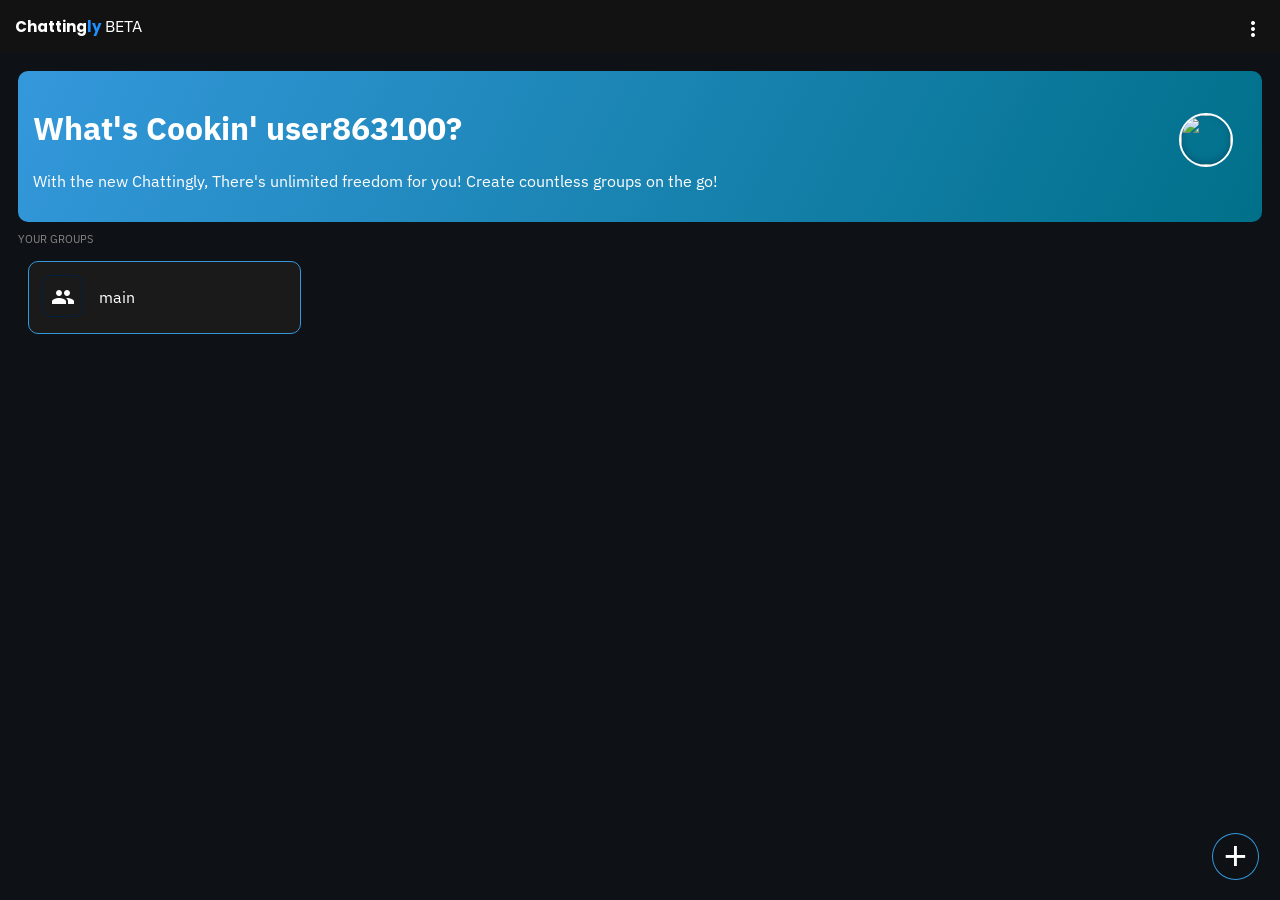
==== index.html @ cb5237d5 "Update index.html gsc" ====
<!DOCTYPE html>
<html lang="en" class='h-100'>

<head>
	<!-- Required meta tags -->
	<meta charset="utf-8">
	<meta name="viewport" content="width=device-width, initial-scale=1">
	<link rel="manifest" href="manifest.json" />
	<link rel='icon'
		href='https://media.discordapp.net/attachments/911886961273348096/1081887631643791470/Untitled502_20230305160449.png?'>
	<meta name="description"
		content="Server List | Chattingly Let's you connect with all others, beyond the comfort zone!">
	<meta property="og:image"
		content="https://media.discordapp.net/attachments/911886961273348096/1081886285431574638/Untitled502_20230305155920.png?width=405&height=405">
	<link href='app.css' rel='stylesheet'>
	<link href="https://fonts.googleapis.com/icon?family=Material+Icons" rel="stylesheet">
	<meta name="google-site-verification" content="isBIraFLlmhPc-jLFbRaol1llNl0m4lupZiduzz_kZA" />

	<title>Chattingly</title>

</head>

<body>
	<script src="gl.js" defer></script>
	<div id="nav">
		<b class="title">Chatting<span style="color: dodgerblue">ly</span></b> BETA
		<div class="dropdown" style="float:right;">
			<b class="menuic dropbtn"><i class="material-icons">more_vert</i></b>
			<div class="dropdown-content">
				<a onclick="pmon()">Profile</a>
				<a href="/policy.md">Legal</a>
			</div>
		</div>
	</div>
	<div id="myModal" class="modal">
		<!-- Profile / About Me -->
		<div class="modal-content">
			<span class="close" onclick="pmoff()"><i class="material-icons">arrow_back</i></span>
			<span>Profile</span>
			<hr>
			<div id="profc">
				<input class="norminp" contenteditable="true" id="edname" maxlength="20"><br>
				<span class="gtitle">Info Color</span>
				<div class="styled-color-input">
					<input type="color" value="dodgerblue" id="icls">
				</div><br>
				<span class="gtitle">About Me</span>
				<textarea class="normte" maxlength="180" id="eddesc"></textarea>
				<br>
				<button class="bigb" onclick="saved()">Save</button>
			</div>
			<br>
			<h1 style="display: inline-block;">Theme</h1><b
				style="background-color: #ff0000; color: #ffffff; margin-left: 10px; border-radius: 3px; padding: 3px; display: inline-block; transform: translate(9px, -4px);">
				new
			</b>
			<div class="button-container">
				<button class="circle-button blue" onclick="setthe(this, '#00708a')">
					<span class="label">Sea Blue</span>
				</button>
				<button class="circle-button red" onclick="setthe(this, '#750014')">
					<span class="label">Red Forest</span>
				</button>
				<button class="circle-button green" onclick="setthe(this, '#0c5200')">
					<span class="label">Trees</span>
				</button>
				<button class="circle-button yellow" onclick="setthe(this, '#524000')">
					<span class="label">Autumn</span>
				</button>
			</div>

			<br>
		</div>
	</div>
	<script>
		let luc = localStorage.getItem("lcolor");
		if (luc == null || luc == "") {
			let x = "#009dff";
			localStorage.setItem("lcolor", x);
			document.querySelector("#icls").value = localStorage.getItem("lcolor");
		} else {
			document.querySelector("#icls").value = luc;
		}

		if (localStorage.getItem("uname") == null || localStorage.getItem("uname") == "") {
			let x = "user" + Math.floor(Math.random() * 999) + 100;
			localStorage.setItem("uname", x);
			console.log("un set");
alert("Welcome To Chattingly!\n\nremember to check out Chattingly legal short note located at https://chattingly.netlify.app/policy.md")
		}
		document.getElementById("edname").value = localStorage.getItem("uname")
		document.getElementById("eddesc").value = localStorage.getItem("udesc");
		console.log("un disp suc");
		console.log(localStorage.getItem("uname"));

		function saved() {
			localStorage.setItem("uname", document.getElementById("edname").value)
			localStorage.setItem("udesc", document.getElementById("eddesc").value)
			localStorage.setItem("lcolor", document.getElementById("icls").value)
		}
		// Get the modal
		var modal = document.getElementById("myModal");

		// Get the button that opens the modal
		var btn = document.getElementById("myBtn");

		// Get the <span> element that closes the modal
		var span = document.getElementsByClassName("close")[0];

		function pmon() {
			document.getElementById("myModal").style.display = "block";
			document.getElementById("edname").innerHTML = localStorage.getItem("uname")
			document.getElementById("eddesc").innerHTML = localStorage.getItem("udesc");
		}
		function pmoff() {
			document.getElementById("myModal").style.display = "none";
		}
	</script>

	<div id="groups">
		<div class="welcome" id="welcomemain">
			<img onclick="pmon()"
				src="https://www.ateneo.edu/sites/default/files/2021-11/istockphoto-517998264-612x612.jpeg">
			<h1 id="welcome">Oh Man, I Can't move, I Want JS!</h1>
			<p>With the new Chattingly, There's unlimited freedom for you! Create countless groups on the go!</p>

		</div>
		<span class="gtitle">your Groups</span>
		<div id="grouplist">
			<div class="group">
				<b onclick="openw('/app/?h=main')"><i class="material-icons">people</i></b>
				<a>main</a>
				<button class="del" onclick="rem(this)"><i class="material-icons">delete</i></button>
			</div>
		</div>
	</div><button class="addb" onclick="addg()">
		+
	</button>
	<script>

		document.getElementById("welcome").innerHTML = 'What\'s Cookin\' ' + localStorage.getItem('uname') + '?';
		if (localStorage.getItem("lists") != null) {
			document.getElementById("grouplist").innerHTML = localStorage.getItem("lists");
		}
		function openw(par) {
			location.assign(par);
		}
		function addg() {
			let ngname = prompt("Enter A New Group Name\n\n(The group name 'main' or '' will connect to the chattingly mainstream chat.)");
			if (ngname != null || ngname != "") {
				document.getElementById("grouplist").innerHTML += `<div class="group">
			<b onclick="openw('/app/?h=` + ngname + `')"><i class="material-icons">people</i></b><button class="del" onclick="rem(this)"><i class="material-icons">delete</i></button>
			<a class="gname">` + ngname + `</a>
		</div>`;
				save();

			}
		}

		function setthe(val, z) {
			let x = window.getComputedStyle(val).backgroundColor;
			localStorage.setItem("ThCook", x);
			localStorage.setItem("ThCook2", z);
			location.reload();
		}

		function darkenRGBAColor(rgbaColor, darknessFactor) {
			// Parse the RGBA color string
			var colorValues = rgbaColor.match(/\d+/g);
			var red = parseInt(colorValues[0]);
			var green = parseInt(colorValues[1]);
			var blue = parseInt(colorValues[2]);

			// Calculate the darkened color channels
			var darkenedRed = Math.round(red * (1 - darknessFactor));
			var darkenedGreen = Math.round(green * (1 - darknessFactor));
			var darkenedBlue = Math.round(blue * (1 - darknessFactor));

			// Return the darkened RGBA color string
			return "rgba(" + darkenedRed + ", " + darkenedGreen + ", " + darkenedBlue + ")";
		}

		function rem(e) {
			if (confirm(`Do you want to delete this group?\n\nYou won't be able to join this group unless you know its name.`)) {
				e.parentElement.remove();
				save();
			}
		}

		function save() {
			localStorage.setItem("lists", document.getElementById("grouplist").innerHTML);

			return "saved.";
		}
	</script>
---- app.css ----
@import url('https://fonts.googleapis.com/css2?family=IBM+Plex+Sans:wght@500&display=swap&family=Poppins:wght@400');
html {
	scroll-behavior: smooth;
	width: 100%;
}

::-webkit-scrollbar {
	width: 2px;
}
::-webkit-scrollbar-track {
	background: black;
}

::-webkit-scrollbar-thumb {
	background: #888;
}

::-webkit-scrollbar-thumb:hover {
	background: #555;
}

body {
	background: rgb(14, 17, 21);
	font-family: 'IBM Plex Sans', sans-serif;
	background-attachment: fixed;
	color: #fff;
	user-select: none;
	margin: 0;
	transition: 0.3s;
}

.title {
  font-size: 15px;
	font-family: "poppins", sans-serif;
}

#nav {
  background-color: #121212;
  padding: 15px;
}

#groups {
	padding: 18px;
	overflow-x: hidden;
	padding-bottom: 100px;
}

.group {
  transition: 0.3s;
  cursor: pointer;
	white-space: nowrap;
	padding: 17px 13px;
	  display: inline-table;
	  margin-bottom: 1px;
	  border-radius: 10px;
	  margin-right: 10;
	margin: 10px;
	  box-shadow: none;
	  width: calc(25vw - 75px);
	overflow: hidden;
  text-overflow: ellipsis;
	background: rgb(26, 26, 26);
	border: 1px solid var(--main-color);
	min-width: 200px;
}

#grouplist {
	display: inline-block;
}

.group b {
  text-align: center;
  padding: 8px;
  margin-right: 15px;
  font-size: 19px;
  border-radius: 10px;
  border: 1px solid #001f3f;
	transition: 0.2s;
}

.gtitle {
	display: block;
	margin: 0;
	color: #878787;
	text-transform: uppercase;
	font-size: 11px;
	margin-bottom: 5px;
}

.group:hover .del {
	opacity: 100%;
}

.material-icons {
	transform: translateY(6px);
}

.del {
	padding: 5px;
	border-radius: 5px;
	color: white;
	background-color: transparent;
	border: none;
	display: float;
	opacity: 0%;
	float: right;
	transition: 0.2s;
}

.del:hover {
	color: #FF4136;
}

.addb {
    position: fixed;
    bottom: 20px;
    right: 21px;
    z-index: 99;
	background-color: transparent;
	backdrop-filter: blur(10px);
    outline: none;
    font-size: 40px;
    border: 1px solid var(--main-color);
	color: #fff;
    border-radius: 50%;
    padding: 0px 11px;
    transition: 0.3s;
	}

.addb:hover {
    transform: rotateZ(90deg);
	background-color: var(--main-color);
}


@media screen and (max-width: 400px) {
  .group {
	  padding: 17px 13px;
	  display: block;
	  margin-bottom: 0;
	  margin: 0;
	  margin-top: 5px;
	  border-radius: 5px;
	  margin-right: 0;
	  width: calc(100vw - 38px);
	  background-image: none;
	  box-shadow: rgba(0, 0, 0, 0.35) 0px -50px 36px -28px inset;
  }

	#groups {
		padding: 5px;
	}
}

.menuic {
	float: right;
	transform: translateY(-4px);
	transition: 0.3s;
}

.menuic:hover {
	color: #bababa;
}

.dropbtn {
	background-color: transparent;
	color: #fff;
  border: none;
  cursor: pointer;
}

.dropdown {
  position: relative;
  display: inline-block;
}

.dropdown-content {
  display: none;
  position: absolute;
  right: 0;
  min-width: 160px;
  box-shadow: rgba(50, 50, 93, 0.25) 0px 6px 12px -2px, rgba(0, 0, 0, 0.3) 0px 3px 7px -3px;
  z-index: 1;
	transform: translate(15px, 30px);
	border-radius: 5px;
	background-color: #242424;
	border: 1px solid grey;
}

.dropdown-content a {
  color: #fafafa;
  padding: 12px 16px;
  text-decoration: none;
  display: block;
	border-radius: 10px;
}

.dropdown-content a:hover {border-radius: 10px;}

.dropdown:hover .dropdown-content {
  display: block;
}

.modal {
  display: none; /* Hidden by default */
  position: fixed; /* Stay in place */
  z-index: 1; /* Sit on top */
  left: 0;
  top: 0;
  width: 100%; /* Full width */
  height: 100%; /* Full height */
  overflow: auto; /* Enable scroll if needed */
  background-color: rgb(0,0,0); /* Fallback color */
  background-color: rgba(0,0,0,0.4); /* Black w/ opacity */
}

/* Modal Content */
.modal-content {
  background-color: #121212;
	padding-bottom: 100px;
  padding: 20px;
	width: 80vw;
	margin: auto;
	border-radius: 10px;
	margin-top: 10vh;
}

/* The Close Button */
.close {
  color: #ffffff;
	display: inline-block;
  font-size: 28px;
  font-weight: bold;
	transition: 0.3s;
}

.close:hover,
.close:focus {
  color: #dbdbdb;
  text-decoration: none;
  cursor: pointer;
}

hr {
    border: 0;
    height: 0;
    border-top: 1px solid rgba(0, 0, 0, 0.1);
    border-bottom: 1px solid rgba(255, 255, 255, 0.3);
}
[contenteditable] {
  outline: 0px solid transparent;
}

textarea:focus {
	outline: 0px solid transparent;
}

.normte {
	padding: 10px;
	border: 10px;
	background-color: #2b2b2b;
	border-radius: 5px;
	color: #fff;
	font-size: 12px;
	font-family: "poppins", sans-serif;
	width: 100%;
	height: 50px;
	border-bottom: 2px solid var(--main-color);
	resize: none;
}


.norminp {
	border: 0px;
	background-color: #00000000;
	color: #fff;
	font-size: 2rem;
	border-bottom: 2px solid var(--main-color);
	font-family: "poppins", sans-serif;
	width: 100%;
	margin-bottom: 10px;
}

.welcome {
	padding: 15px;
	border-radius: 10px;
	background: var(--main-color);
background: linear-gradient(297deg, var(--dark-color) 0%, var(--main-color) 100%);
	margin-bottom: 10px;
}

.welcome h1, .welcome p {
	padding-right: 100px;
}

.welcome img {
	border-radius: 50%;
	border: 2px solid white;
	box-shadow: rgba(50, 50, 93, 0.25) 0px 50px 100px -20px, rgba(0, 0, 0, 0.3) 0px 30px 60px -30px, rgba(10, 37, 64, 0.35) 0px -2px 6px 0px inset;
	float: right;
	height: 50px;
	width: 50px;
	object-fit: cover;
	transform: translate(-14px, 27px);
	cursor: pointer;
}

.styled-color-input {
  position: relative;
  margin-bottom: 20px;
  display: inline-flex;
  align-items: center;
}

.styled-color-input input {
  display: inline-block;
  height: 30px;
  border: 1px solid #ccc;
  border-radius: 3px;
  outline: none;
  cursor: pointer;
  transition: border-color 0.3s ease-in-out;
}

.styled-color-input input::-webkit-color-swatch-wrapper {
  padding: 0;
}

.styled-color-input input::-webkit-color-swatch {
  border: none;
  border-radius: 3px;
}

.styled-color-input input:focus {
  border-color: #5264AE;
}

.button-container {
  display: flex;
  justify-content: center;
  border-radius: 15px;
  background-color: #333333;
  overflow: hidden;
  height: 75px;
  padding: 10px;
  width: 270px;
}

.circle-button {
  width: 50px;
  height: 50px;
  border-radius: 50%;
  border: none;
  margin: 5px;
  position: relative;
}

.label {
  position: absolute;
  top: calc(100% + 5px); /* Add 5px spacing to the top */
  left: 50%;
  transform: translateX(-50%);
  font-size: 12px;
  font-weight: bold;
  white-space: nowrap;
  color: #ffffff;
}

.blue {
  background-color: #3498db;
}

.red {
  background-color: red;
}

.green {
  background-color: #2ecc71;
}

.yellow {
  background-color: #eaa500;
}

:root {
  --main-color: #3498db;
}

.bigb {
	width: 50px;
	padding: 10px 5px;
	background-color: var(--main-color);
	border-radius: 5px;
	border: 1px solid transparent;
	color: white;
	transition: 0.3s;
}

.bigb:hover {
	background-color: transparent;
	border: 1px solid var(--main-color);
	color: white;
}

#profc {
	width: 70vw;
	max-width: 300px;
	
}
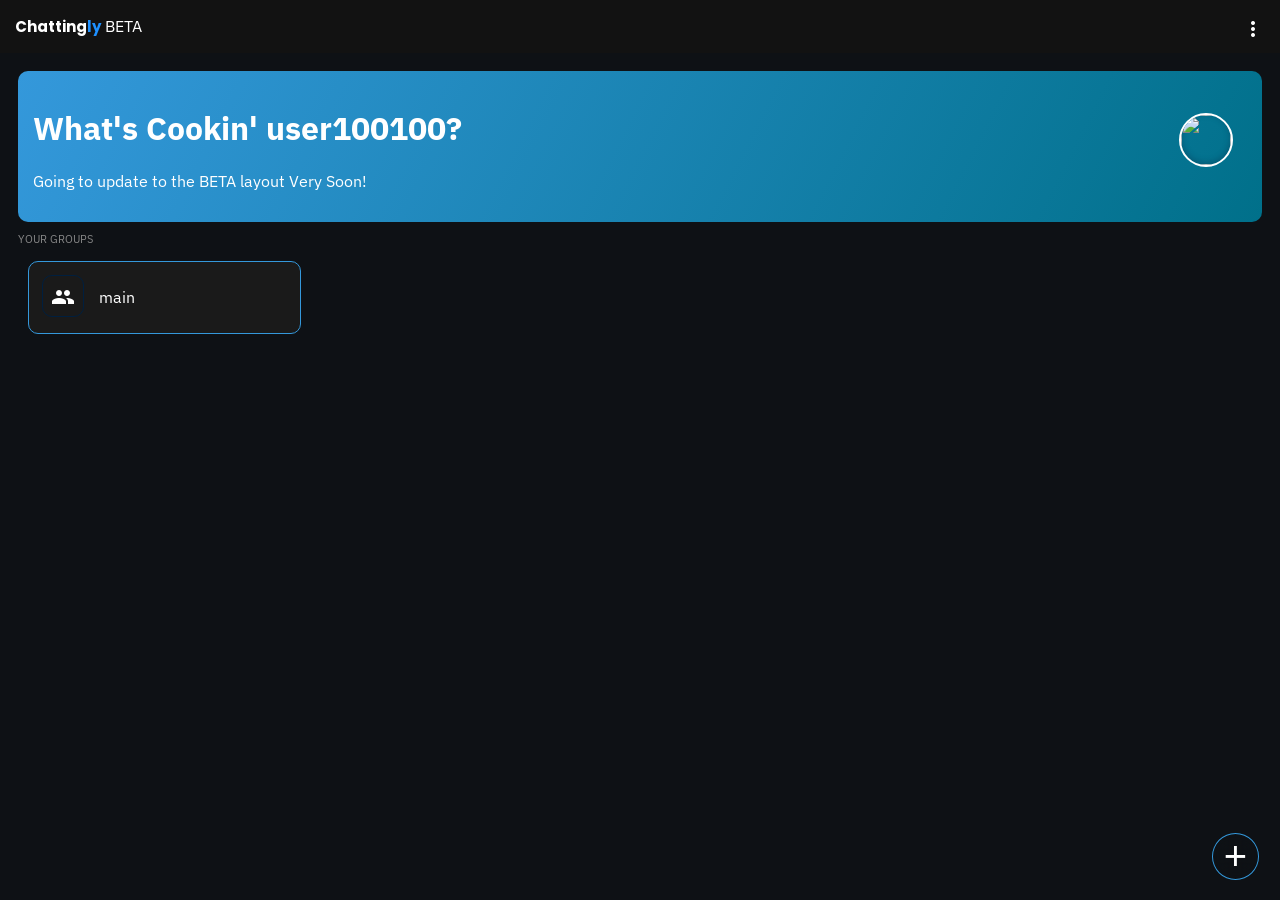
==== commit 7b88e30a: "Update index.html" ====
--- a/index.html
+++ b/index.html
@@ -122,7 +122,7 @@
 			<img onclick="pmon()"
 				src="https://www.ateneo.edu/sites/default/files/2021-11/istockphoto-517998264-612x612.jpeg">
 			<h1 id="welcome">Oh Man, I Can't move, I Want JS!</h1>
-			<p>With the new Chattingly, There's unlimited freedom for you! Create countless groups on the go!</p>
+			<p>Going to update to the BETA layout Very Soon!</p>
 
 		</div>
 		<span class="gtitle">your Groups</span>
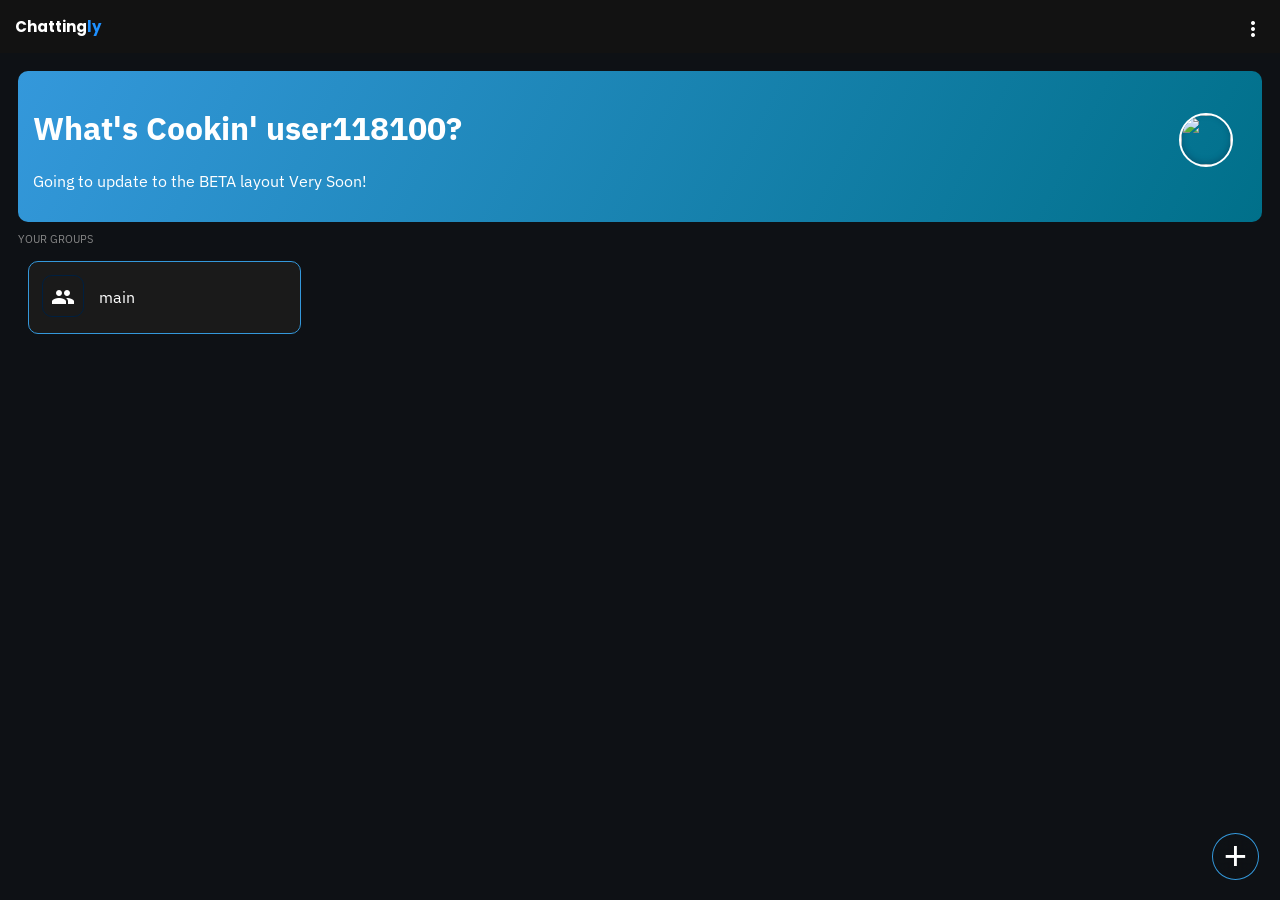
==== commit 0aa5e76f: "Update index.html" ====
--- a/index.html
+++ b/index.html
@@ -23,7 +23,7 @@
 <body>
 	<script src="gl.js" defer></script>
 	<div id="nav">
-		<b class="title">Chatting<span style="color: dodgerblue">ly</span></b> BETA
+		<b class="title">Chatting<span style="color: dodgerblue">ly</span></b>
 		<div class="dropdown" style="float:right;">
 			<b class="menuic dropbtn"><i class="material-icons">more_vert</i></b>
 			<div class="dropdown-content">
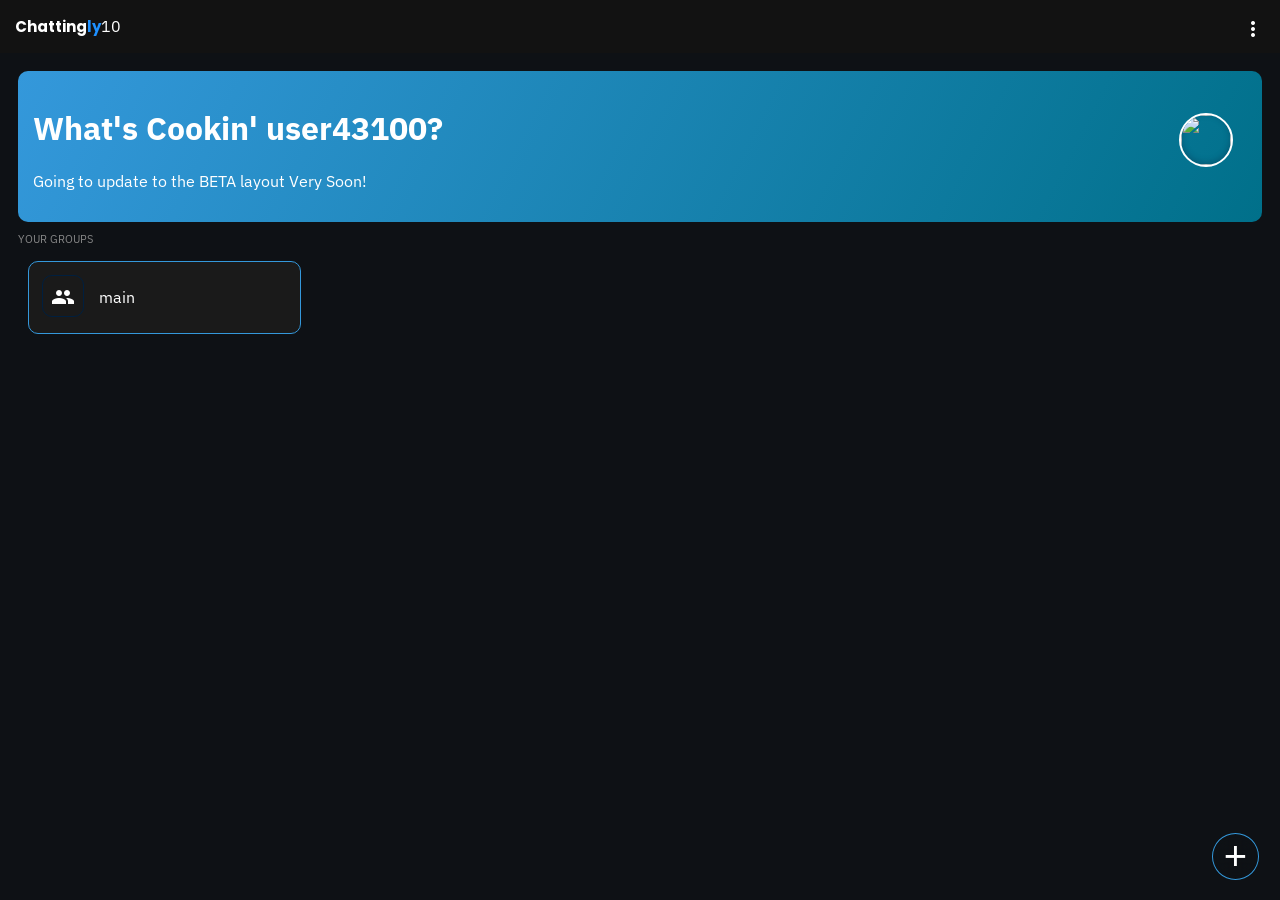
==== commit dd4a4432: "Update index.html" ====
--- a/index.html
+++ b/index.html
@@ -23,7 +23,7 @@
 <body>
 	<script src="gl.js" defer></script>
 	<div id="nav">
-		<b class="title">Chatting<span style="color: dodgerblue">ly</span></b>
+		<b class="title">Chatting<span style="color: dodgerblue">ly</span></b>10
 		<div class="dropdown" style="float:right;">
 			<b class="menuic dropbtn"><i class="material-icons">more_vert</i></b>
 			<div class="dropdown-content">
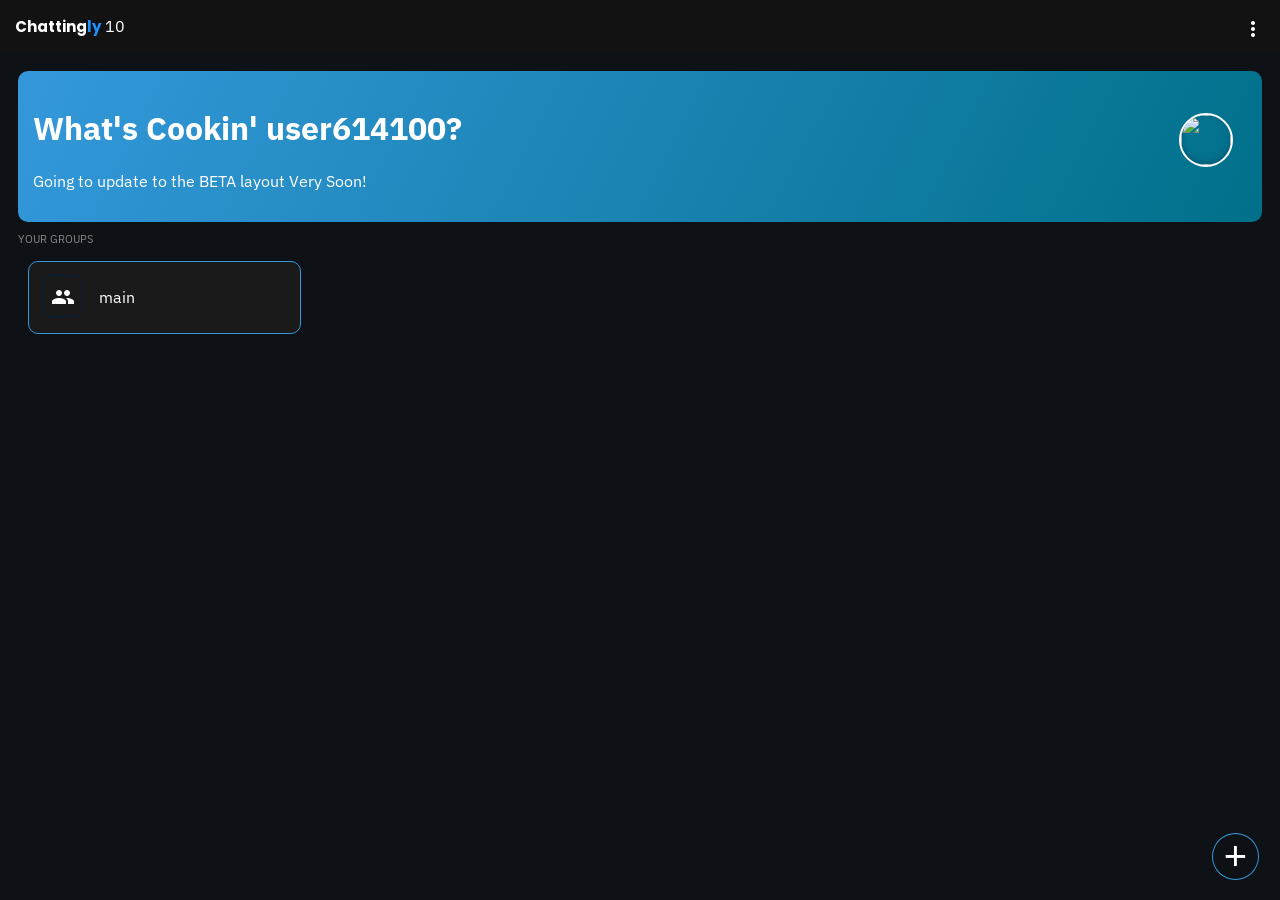
==== commit a37ff401: "Update index.html" ====
--- a/index.html
+++ b/index.html
@@ -23,7 +23,7 @@
 <body>
 	<script src="gl.js" defer></script>
 	<div id="nav">
-		<b class="title">Chatting<span style="color: dodgerblue">ly</span></b>10
+		<b class="title">Chatting<span style="color: dodgerblue">ly</span></b> 10
 		<div class="dropdown" style="float:right;">
 			<b class="menuic dropbtn"><i class="material-icons">more_vert</i></b>
 			<div class="dropdown-content">
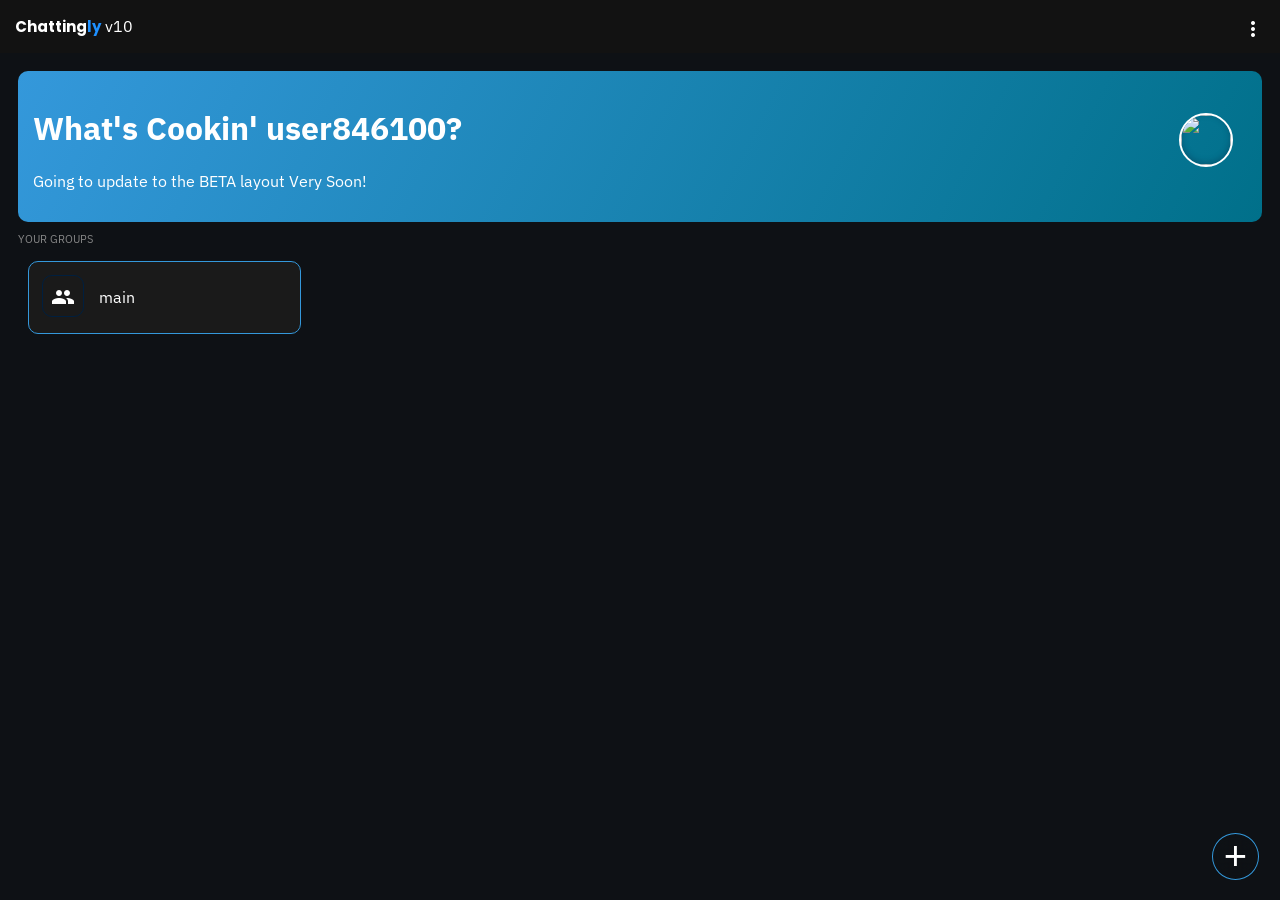
==== commit 5e54e7ff: "Update index.html" ====
--- a/index.html
+++ b/index.html
@@ -23,7 +23,7 @@
 <body>
 	<script src="gl.js" defer></script>
 	<div id="nav">
-		<b class="title">Chatting<span style="color: dodgerblue">ly</span></b> 10
+		<b class="title">Chatting<span style="color: dodgerblue">ly</span></b> v10
 		<div class="dropdown" style="float:right;">
 			<b class="menuic dropbtn"><i class="material-icons">more_vert</i></b>
 			<div class="dropdown-content">
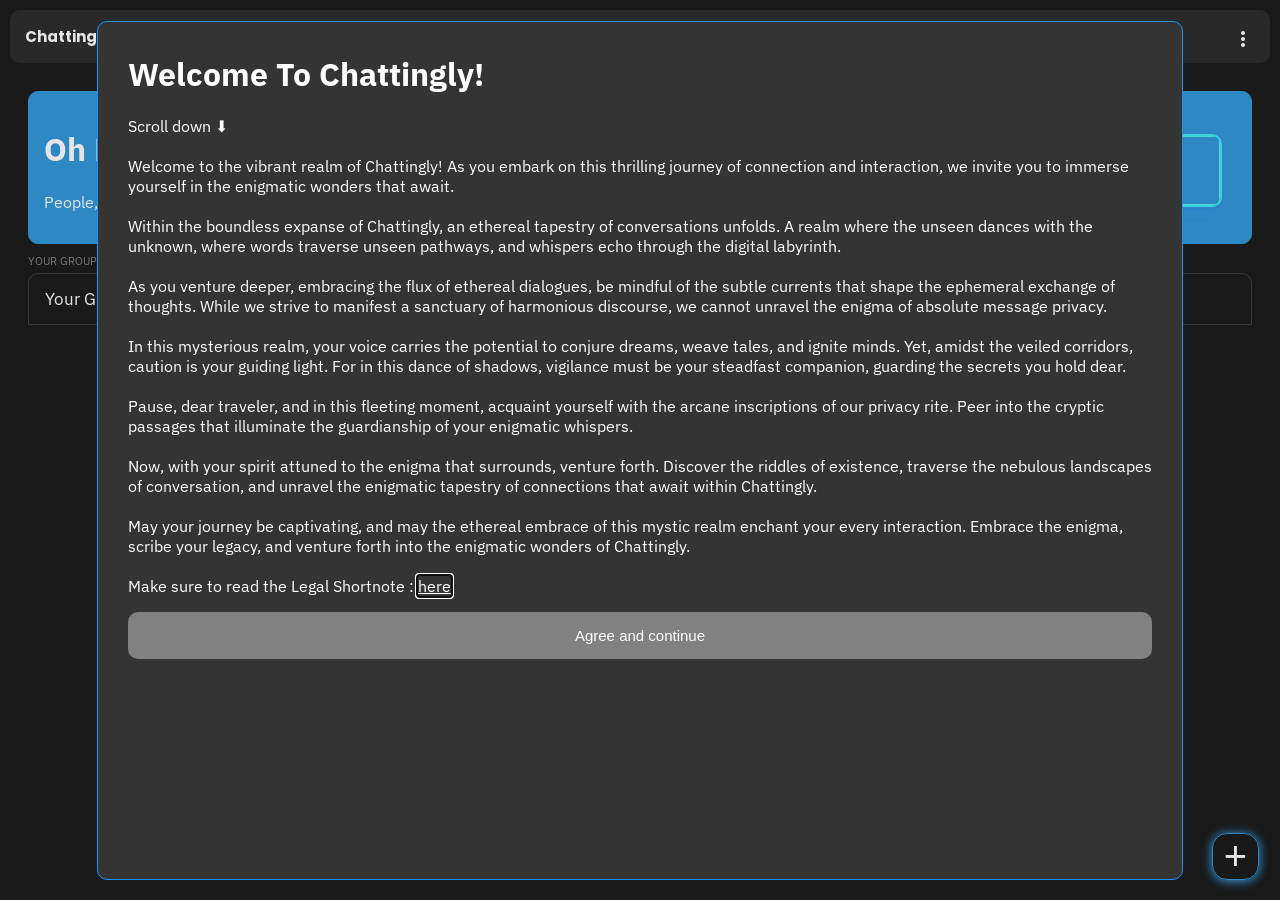
==== commit a5bd7d90: "11" ====
--- a/index.html
+++ b/index.html
@@ -5,47 +5,47 @@
 	<!-- Required meta tags -->
 	<meta charset="utf-8">
 	<meta name="viewport" content="width=device-width, initial-scale=1">
-	<link rel="manifest" href="manifest.json" />
+	<link rel="manifest" href="/app.webmanifest" />
 	<link rel='icon'
 		href='https://media.discordapp.net/attachments/911886961273348096/1081887631643791470/Untitled502_20230305160449.png?'>
-	<meta name="description"
-		content="Server List | Chattingly Let's you connect with all others, beyond the comfort zone!">
+	<meta name="description" content="Log on To chattingly Web chat Application with Auto Log In! By adthoughtsglobal">
 	<meta property="og:image"
 		content="https://media.discordapp.net/attachments/911886961273348096/1081886285431574638/Untitled502_20230305155920.png?width=405&height=405">
 	<link href='app.css' rel='stylesheet'>
 	<link href="https://fonts.googleapis.com/icon?family=Material+Icons" rel="stylesheet">
-	<meta name="google-site-verification" content="isBIraFLlmhPc-jLFbRaol1llNl0m4lupZiduzz_kZA" />
+	<script src="launcher.js" defer></script>
 
-	<title>Chattingly</title>
+	<title>Chattingly - Chat Like Insane!</title>
 
 </head>
 
 <body>
 	<script src="gl.js" defer></script>
 	<div id="nav">
-		<b class="title">Chatting<span style="color: dodgerblue">ly</span></b> v10
+		<b class="title">Chatting<span style="color: var(--main-color);">ly</span></b> BETA
 		<div class="dropdown" style="float:right;">
 			<b class="menuic dropbtn"><i class="material-icons">more_vert</i></b>
 			<div class="dropdown-content">
-				<a onclick="pmon()">Profile</a>
-				<a href="/policy.md">Legal</a>
+				<a href="javascript:void(0);" onclick="pmon()">Profile</a>
+				<a href="https://chattingly.netlify.app/policy.md">Legal</a>
 			</div>
 		</div>
 	</div>
-	<div id="myModal" class="modal">
+	<dialog id="myModal" class="modal">
 		<!-- Profile / About Me -->
 		<div class="modal-content">
 			<span class="close" onclick="pmoff()"><i class="material-icons">arrow_back</i></span>
-			<span>Profile</span>
+			<span>Back</span>
 			<hr>
-			<div id="profc">
-				<input class="norminp" contenteditable="true" id="edname" maxlength="20"><br>
+			<div id="profc"><br>
+				<span class="gtitle">Username</span>
+				<input class="norminp inp" contenteditable="true" id="edname" maxlength="20"><br>
 				<span class="gtitle">Info Color</span>
 				<div class="styled-color-input">
 					<input type="color" value="dodgerblue" id="icls">
 				</div><br>
 				<span class="gtitle">About Me</span>
-				<textarea class="normte" maxlength="180" id="eddesc"></textarea>
+				<textarea class="normte inp" maxlength="180" id="eddesc"></textarea>
 				<br>
 				<button class="bigb" onclick="saved()">Save</button>
 			</div>
@@ -71,125 +71,91 @@
 
 			<br>
 		</div>
-	</div>
-	<script>
-		let luc = localStorage.getItem("lcolor");
-		if (luc == null || luc == "") {
-			let x = "#009dff";
-			localStorage.setItem("lcolor", x);
-			document.querySelector("#icls").value = localStorage.getItem("lcolor");
-		} else {
-			document.querySelector("#icls").value = luc;
-		}
-
-		if (localStorage.getItem("uname") == null || localStorage.getItem("uname") == "") {
-			let x = "user" + Math.floor(Math.random() * 999) + 100;
-			localStorage.setItem("uname", x);
-			console.log("un set");
-alert("Welcome To Chattingly!\n\nremember to check out Chattingly legal short note located at https://chattingly.netlify.app/policy.md")
-		}
-		document.getElementById("edname").value = localStorage.getItem("uname")
-		document.getElementById("eddesc").value = localStorage.getItem("udesc");
-		console.log("un disp suc");
-		console.log(localStorage.getItem("uname"));
-
-		function saved() {
-			localStorage.setItem("uname", document.getElementById("edname").value)
-			localStorage.setItem("udesc", document.getElementById("eddesc").value)
-			localStorage.setItem("lcolor", document.getElementById("icls").value)
-		}
-		// Get the modal
-		var modal = document.getElementById("myModal");
-
-		// Get the button that opens the modal
-		var btn = document.getElementById("myBtn");
-
-		// Get the <span> element that closes the modal
-		var span = document.getElementsByClassName("close")[0];
-
-		function pmon() {
-			document.getElementById("myModal").style.display = "block";
-			document.getElementById("edname").innerHTML = localStorage.getItem("uname")
-			document.getElementById("eddesc").innerHTML = localStorage.getItem("udesc");
-		}
-		function pmoff() {
-			document.getElementById("myModal").style.display = "none";
-		}
-	</script>
+	</dialog>
 
 	<div id="groups">
 		<div class="welcome" id="welcomemain">
 			<img onclick="pmon()"
-				src="https://www.ateneo.edu/sites/default/files/2021-11/istockphoto-517998264-612x612.jpeg">
+				src="https://media.discordapp.net/attachments/987606348042735676/1130068278140747856/image.png?width=147&height=147">
 			<h1 id="welcome">Oh Man, I Can't move, I Want JS!</h1>
-			<p>Going to update to the BETA layout Very Soon!</p>
+			<p>People, groups and communities - explore the new chattingly!</p>
 
 		</div>
 		<span class="gtitle">your Groups</span>
-		<div id="grouplist">
-			<div class="group">
-				<b onclick="openw('/app/?h=main')"><i class="material-icons">people</i></b>
-				<a>main</a>
-				<button class="del" onclick="rem(this)"><i class="material-icons">delete</i></button>
+		<div class="tab">
+			<button class="tablinks" onclick="openCity(event, 'London')" id="defaultOpen">Your Groups</button>
+			<button class="tablinks" onclick="openCity(event, 'Paris'); explore();">Explore</button>
+		</div>
+
+		<div id="London" class="tabcontent">
+			<div id="grouplist">
+				<div class="group">
+					<button class="del" onclick="rem(this)"><i class="material-icons"
+							style="font-size: 20px;transform: translate(13px, -6px);">more_vert</i></button>
+					<a class="gname" style="font-size: 18px;padding: 4px;" onclick="openw('/app/?h=main')">main</a>
+					<span class="glastm">Active</span>
+					<span class="gtmd">BETA</span>
+				</div>
 			</div>
 		</div>
-	</div><button class="addb" onclick="addg()">
-		+
-	</button>
-	<script>
 
-		document.getElementById("welcome").innerHTML = 'What\'s Cookin\' ' + localStorage.getItem('uname') + '?';
-		if (localStorage.getItem("lists") != null) {
-			document.getElementById("grouplist").innerHTML = localStorage.getItem("lists");
-		}
-		function openw(par) {
-			location.assign(par);
-		}
-		function addg() {
-			let ngname = prompt("Enter A New Group Name\n\n(The group name 'main' or '' will connect to the chattingly mainstream chat.)");
-			if (ngname != null || ngname != "") {
-				document.getElementById("grouplist").innerHTML += `<div class="group">
-			<b onclick="openw('/app/?h=` + ngname + `')"><i class="material-icons">people</i></b><button class="del" onclick="rem(this)"><i class="material-icons">delete</i></button>
-			<a class="gname">` + ngname + `</a>
-		</div>`;
-				save();
+		<div id="Paris" class="tabcontent">
+			<div style="background-color: rgb(47 47 47);padding: 1px 20px;border-radius: 10px;">
+				<h3>Explore Most Active Groups and join them!</h3>
+				<p>Introducing Explore - where We all meet!</p>
+			</div>
+			<br>
+		</div>
+		<button class="addb" onclick="addg()">
+			+
+		</button>
+		<dialog id="wdialog">
+			<h1>Welcome To Chattingly!</h1>
+			<p><a onclick="scroll(0,1000)">Scroll down ⬇</a><br><br>Welcome to the vibrant realm of Chattingly! As you
+				embark on this thrilling journey of connection and
+				interaction, we invite you to immerse yourself in the enigmatic wonders that await.<br><br>
 
-			}
-		}
+				Within the boundless expanse of Chattingly, an ethereal tapestry of conversations unfolds. A realm where
+				the
+				unseen dances with the unknown, where words traverse unseen pathways, and whispers echo through the
+				digital
+				labyrinth.
+				<br><br>
+				As you venture deeper, embracing the flux of ethereal dialogues, be mindful of the subtle currents that
+				shape the ephemeral exchange of thoughts. While we strive to manifest a sanctuary of harmonious
+				discourse,
+				we cannot unravel the enigma of absolute message privacy.
+				<br><br>
+				In this mysterious realm, your voice carries the potential to conjure dreams, weave tales, and ignite
+				minds.
+				Yet, amidst the veiled corridors, caution is your guiding light. For in this dance of shadows, vigilance
+				must be your steadfast companion, guarding the secrets you hold dear.
+				<br><br>
+				Pause, dear traveler, and in this fleeting moment, acquaint yourself with the arcane inscriptions of our
+				privacy rite. Peer into the cryptic passages that illuminate the guardianship of your enigmatic
+				whispers.
+				<br><br>
+				Now, with your spirit attuned to the enigma that surrounds, venture forth. Discover the riddles of
+				existence, traverse the nebulous landscapes of conversation, and unravel the enigmatic tapestry of
+				connections that await within Chattingly.
+				<br><br>
+				May your journey be captivating, and may the ethereal embrace of this mystic realm enchant your every
+				interaction. Embrace the enigma, scribe your legacy, and venture forth into the enigmatic wonders of
+				Chattingly.<br><br>Make sure to read the Legal Shortnote : <a
+					href="https://chattingly.netlify.app/policy.md">here</a>
+			</p>
+			<button onclick="this.parentElement.close(); location.href='/auth.html?np=/'" class="acceptbtn">Agree and
+				continue</button>
+		</dialog>
+		<dialog id="gfs">
+			<h1>Group Options</h1>
+			<button class="btn1" onclick="this.parentElement.close(); this.parentElement.remove();">Delete
+				Group</button>
+			<button class="btn1" onclick="this.parentElement.close(); gfs.querySelector(':nth-child(3)').click()">Join
+				Group</button>
+			<button class="btn1" onclick="this.parentElement.close()">x</button>
+		</dialog>
+	</div>
+</body>
 
-		function setthe(val, z) {
-			let x = window.getComputedStyle(val).backgroundColor;
-			localStorage.setItem("ThCook", x);
-			localStorage.setItem("ThCook2", z);
-			location.reload();
-		}
-
-		function darkenRGBAColor(rgbaColor, darknessFactor) {
-			// Parse the RGBA color string
-			var colorValues = rgbaColor.match(/\d+/g);
-			var red = parseInt(colorValues[0]);
-			var green = parseInt(colorValues[1]);
-			var blue = parseInt(colorValues[2]);
-
-			// Calculate the darkened color channels
-			var darkenedRed = Math.round(red * (1 - darknessFactor));
-			var darkenedGreen = Math.round(green * (1 - darknessFactor));
-			var darkenedBlue = Math.round(blue * (1 - darknessFactor));
-
-			// Return the darkened RGBA color string
-			return "rgba(" + darkenedRed + ", " + darkenedGreen + ", " + darkenedBlue + ")";
-		}
-
-		function rem(e) {
-			if (confirm(`Do you want to delete this group?\n\nYou won't be able to join this group unless you know its name.`)) {
-				e.parentElement.remove();
-				save();
-			}
-		}
-
-		function save() {
-			localStorage.setItem("lists", document.getElementById("grouplist").innerHTML);
-
-			return "saved.";
-		}
-	</script>
+</html>
--- a/app.css
+++ b/app.css
@@ -20,13 +20,14 @@
 }
 
 body {
-	background: rgb(14, 17, 21);
-	font-family: 'IBM Plex Sans', sans-serif;
-	background-attachment: fixed;
-	color: #fff;
-	user-select: none;
-	margin: 0;
-	transition: 0.3s;
+	background: rgb(28 28 28);
+    font-family: 'IBM Plex Sans', sans-serif;
+    background-attachment: fixed;
+    color: #fff;
+    user-select: none;
+    margin: 10px;
+    transition: 0.3s;
+    padding-bottom: 100px;
 }
 
 .title {
@@ -35,8 +36,9 @@
 }
 
 #nav {
-  background-color: #121212;
-  padding: 15px;
+      background-color: #2e2e2e;
+    padding: 15px;
+    border-radius: 10px;
 }
 
 #groups {
@@ -46,22 +48,26 @@
 }
 
 .group {
-  transition: 0.3s;
-  cursor: pointer;
-	white-space: nowrap;
-	padding: 17px 13px;
-	  display: inline-table;
-	  margin-bottom: 1px;
-	  border-radius: 10px;
-	  margin-right: 10;
-	margin: 10px;
-	  box-shadow: none;
-	  width: calc(25vw - 75px);
-	overflow: hidden;
-  text-overflow: ellipsis;
-	background: rgb(26, 26, 26);
+    transition: 0.3s;
+    cursor: pointer;
+    padding: 17px 13px;
+    display: inline-table;
+    margin-bottom: 1px;
+    border-radius: 10px;
+    box-shadow: none;
+    width: calc(25vw - 0px);
+    background: rgb(64 64 64);
+    /* border: 1px solid var(--main-color); */
+    color: white;
+    white-space: nowrap;
+    overflow: hidden;
+    text-overflow: ellipsis;
+    height: 43px;
+	border: 1px solid transparent;
+}
+
+.group:hover {
 	border: 1px solid var(--main-color);
-	min-width: 200px;
 }
 
 #grouplist {
@@ -74,8 +80,12 @@
   margin-right: 15px;
   font-size: 19px;
   border-radius: 10px;
-  border: 1px solid #001f3f;
+  border: 1px solid var(--dark-color);
 	transition: 0.2s;
+}
+
+.group > b:hover {
+	border: 1px solid var(--main-color);
 }
 
 .gtitle {
@@ -112,17 +122,18 @@
 }
 
 .addb {
-    position: fixed;
+	position: fixed;
     bottom: 20px;
     right: 21px;
-    z-index: 99;
-	background-color: transparent;
-	backdrop-filter: blur(10px);
+    z-index: 2;
+    background-color: transparent;
+    backdrop-filter: blur(10px);
     outline: none;
     font-size: 40px;
     border: 1px solid var(--main-color);
-	color: #fff;
-    border-radius: 50%;
+    box-shadow: var(--main-color) 0px 1px 10px 1px;
+    color: #fff;
+    border-radius: 15px;
     padding: 0px 11px;
     transition: 0.3s;
 	}
@@ -133,7 +144,7 @@
 }
 
 
-@media screen and (max-width: 400px) {
+@media screen and (max-width: 850px) {
   .group {
 	  padding: 17px 13px;
 	  display: block;
@@ -142,7 +153,7 @@
 	  margin-top: 5px;
 	  border-radius: 5px;
 	  margin-right: 0;
-	  width: calc(100vw - 38px);
+	  width: calc(100vw - 82px);
 	  background-image: none;
 	  box-shadow: rgba(0, 0, 0, 0.35) 0px -50px 36px -28px inset;
   }
@@ -175,16 +186,16 @@
 }
 
 .dropdown-content {
-  display: none;
-  position: absolute;
-  right: 0;
-  min-width: 160px;
-  box-shadow: rgba(50, 50, 93, 0.25) 0px 6px 12px -2px, rgba(0, 0, 0, 0.3) 0px 3px 7px -3px;
-  z-index: 1;
-	transform: translate(15px, 30px);
-	border-radius: 5px;
-	background-color: #242424;
-	border: 1px solid grey;
+	display: none;
+    position: absolute;
+    right: 0;
+    min-width: 160px;
+    box-shadow: rgba(50, 50, 93, 0.25) 0px 6px 12px -2px, rgba(0, 0, 0, 0.3) 0px 3px 7px -3px;
+    z-index: 1;
+    border-radius: 10px;
+    background-color: #242424;
+    transform: translate(14px, 28px);
+    border: 1px solid grey;
 }
 
 .dropdown-content a {
@@ -204,25 +215,25 @@
 .modal {
   display: none; /* Hidden by default */
   position: fixed; /* Stay in place */
-  z-index: 1; /* Sit on top */
+  z-index: 99; /* Sit on top */
   left: 0;
   top: 0;
+	padding: 0;
   width: 100%; /* Full width */
   height: 100%; /* Full height */
   overflow: auto; /* Enable scroll if needed */
+	overflow-x: hidden;
   background-color: rgb(0,0,0); /* Fallback color */
   background-color: rgba(0,0,0,0.4); /* Black w/ opacity */
 }
 
 /* Modal Content */
 .modal-content {
-  background-color: #121212;
+  background-color: #292929;
 	padding-bottom: 100px;
+	color: white;
   padding: 20px;
-	width: 80vw;
-	margin: auto;
-	border-radius: 10px;
-	margin-top: 10vh;
+	margin: 0;
 }
 
 /* The Close Button */
@@ -258,35 +269,49 @@
 .normte {
 	padding: 10px;
 	border: 10px;
-	background-color: #2b2b2b;
+	background-color: #1e1e1e;
 	border-radius: 5px;
 	color: #fff;
 	font-size: 12px;
 	font-family: "poppins", sans-serif;
-	width: 100%;
 	height: 50px;
-	border-bottom: 2px solid var(--main-color);
 	resize: none;
+	margin-bottom: 10px;
 }
 
 
 .norminp {
 	border: 0px;
-	background-color: #00000000;
+	border-radius: 5px;
+	background-color: #1e1e1e;
 	color: #fff;
 	font-size: 2rem;
+	font-family: "poppins", sans-serif;
+	margin-bottom: 10px;
+	padding: 0px 10px;
+}
+
+.inp {
+	width: 90%;
+	transition: 0.3s;
+}
+
+.inp:focus {
 	border-bottom: 2px solid var(--main-color);
-	font-family: "poppins", sans-serif;
-	width: 100%;
-	margin-bottom: 10px;
 }
 
 .welcome {
 	padding: 15px;
-	border-radius: 10px;
-	background: var(--main-color);
-background: linear-gradient(297deg, var(--dark-color) 0%, var(--main-color) 100%);
-	margin-bottom: 10px;
+    border-radius: 10px;
+    background-image: url("https://chattingly.adthoughtsglobal.repl.co/files/bg-pc.png");
+    background-position-y: bottom;
+    background-blend-mode: lighten;
+    background-color: var(--main-color);
+    margin: 10px 0px;
+    background-repeat: no-repeat;
+    background-size: cover;
+    border: 1px solid var(--main-color);
+	transition: 0.3s;
 }
 
 .welcome h1, .welcome p {
@@ -294,15 +319,19 @@
 }
 
 .welcome img {
-	border-radius: 50%;
-	border: 2px solid white;
-	box-shadow: rgba(50, 50, 93, 0.25) 0px 50px 100px -20px, rgba(0, 0, 0, 0.3) 0px 30px 60px -30px, rgba(10, 37, 64, 0.35) 0px -2px 6px 0px inset;
-	float: right;
-	height: 50px;
-	width: 50px;
-	object-fit: cover;
-	transform: translate(-14px, 27px);
-	cursor: pointer;
+	border-radius: 10px;
+    border: 2px solid var(--main-color);
+    float: right;
+    box-shadow: rgba(50, 50, 93, 0.25) 0px 6px 12px -2px, rgba(0, 0, 0, 0.3) 0px 3px 7px -3px;
+    height: 69px;
+    width: 69px;
+    object-fit: cover;
+    filter: brightness(300%);
+    mix-blend-mode: overlay;
+    background: transparent;
+    transform: translate(-14px, 27px);
+    cursor: pointer;
+    opacity: 80%;
 }
 
 .styled-color-input {
@@ -403,7 +432,156 @@
 }
 
 #profc {
-	width: 70vw;
-	max-width: 300px;
-	
-}
+	background-color: #121212;
+    border-radius: 10px;
+    padding: 19px 17px;
+}
+
+#wdialog {
+	height: 90vh;
+	width: 80%;
+    border-radius: 10px;
+    background-color: #343434;
+    color: white;
+    border: 1px solid dodgerblue;
+    padding: 10px 30px;
+    padding-bottom: 37px;
+}
+
+a {
+	color: white;
+}
+
+.acceptbtn {
+	padding: 15px;
+    font-size: 15px;
+	border: none;
+	border-radius: 10px;
+	width: 100%;
+	background-color: #818181;
+	color: white;
+	cursor: pointer;
+}
+
+.glastm {
+	display: block;
+    padding: 0px 5px;
+    font-size: 12px;
+    opacity: 70%;
+}
+
+.gtmd {
+
+    float: right;
+    padding: 0px 5px;
+    font-size: 12px;
+    opacity: 70%;
+    transform: translate(6px, -14px);
+
+}
+
+#gfs {
+    border-radius: 10px;
+    background-color: #343434;
+    color: white;
+    border: 1px solid var(--dark-color);
+    padding: 10px 30px;
+    padding-bottom: 37px;
+}
+
+#gfs::backdrop {
+	background-color: rgba(0, 0, 0, 0.5);
+}
+
+/* CSS */
+.btn1 {
+  display: inline-block;
+  padding: 6px 14px;
+  font-family: -apple-system, BlinkMacSystemFont, 'Roboto', sans-serif;
+  border-radius: 6px;
+  border: none;
+
+  background: #6E6D70;
+  box-shadow: 0px 0.5px 1px rgba(0, 0, 0, 0.1), inset 0px 0.5px 0.5px rgba(255, 255, 255, 0.5), 0px 0px 0px 0.5px rgba(0, 0, 0, 0.12);
+  color: #DFDEDF;
+  user-select: none;
+  -webkit-user-select: none;
+  touch-action: manipulation;
+}
+
+.btn1:focus {
+  box-shadow: inset 0px 0.8px 0px -0.25px rgba(255, 255, 255, 0.2), 0px 0.5px 1px rgba(0, 0, 0, 0.1), 0px 0px 0px 3.5px rgba(58, 108, 217, 0.5);
+  outline: 0;
+}
+
+/* Style the tab */
+.tab {
+  overflow: hidden;
+  border: 1px solid #404040;
+  background-color: #1e1e1e;
+  border-radius: 10px 10px 0px 0px;
+	transition: 0.3s;
+}
+
+/* Style the buttons inside the tab */
+.tab button {
+  background-color: inherit;
+  float: left;
+  border: none;
+  outline: none;
+  cursor: pointer;
+  padding: 14px 16px;
+  transition: 0.3s;
+  font-size: 17px;
+  color: white;
+  border-radius: 10px 10px 0 0;
+	font-family: 'IBM Plex Sans', sans-serif;
+}
+
+/* Change background color of buttons on hover */
+.tab button:hover {
+  background-color: #2e2e2e;
+}
+
+/* Create an active/current tablink class */
+.tab button.active {
+  background-color: #303030;
+	text-decoration: underline;
+	text-decoration-color: var(--main-color);
+	text-decoration-thickness: 2px;
+}
+
+/* Style the tab content */
+.tabcontent {
+  display: none;
+  padding: 6px 12px;
+  border: 1px solid #404040;
+  border-top: none;
+  border-radius: 0 0 10px 10px;
+	transition: 0.3s;
+}
+
+.custom-loader {
+  width:12px;
+  height:12px;
+  background: #B0B0B0;
+  border-radius: 50%;
+  box-shadow: 20px 0 #B0B0B022,-20px 0 #B0B0B0;
+  animation:d5 1s infinite linear alternate;
+	display: block;
+	margin: auto;
+	margin-bottom: 10px;
+}
+@keyframes d5 {
+    0% {box-shadow: 20px 0 #B0B0B0,-20px 0 #B0B0B022;background: #B0B0B0}
+    33%{box-shadow: 20px 0 #B0B0B0,-20px 0 #B0B0B022;background: #B0B0B022}
+    66%{box-shadow: 20px 0 #B0B0B022,-20px 0 #B0B0B0;background: #B0B0B022}
+}
+
+@keyframes ct8 {
+    100% {background-position: top left}
+}
+
+#Paris {
+	background: linear-gradient(to bottom,#0000 calc(50% - 80px),#2c2c2c 50%,#0000 calc(50% + 80px)) bottom/calc(200% + 160px) calc(200% + 160px) #1C1C1C; animation: ct8 2s infinite;
+}
